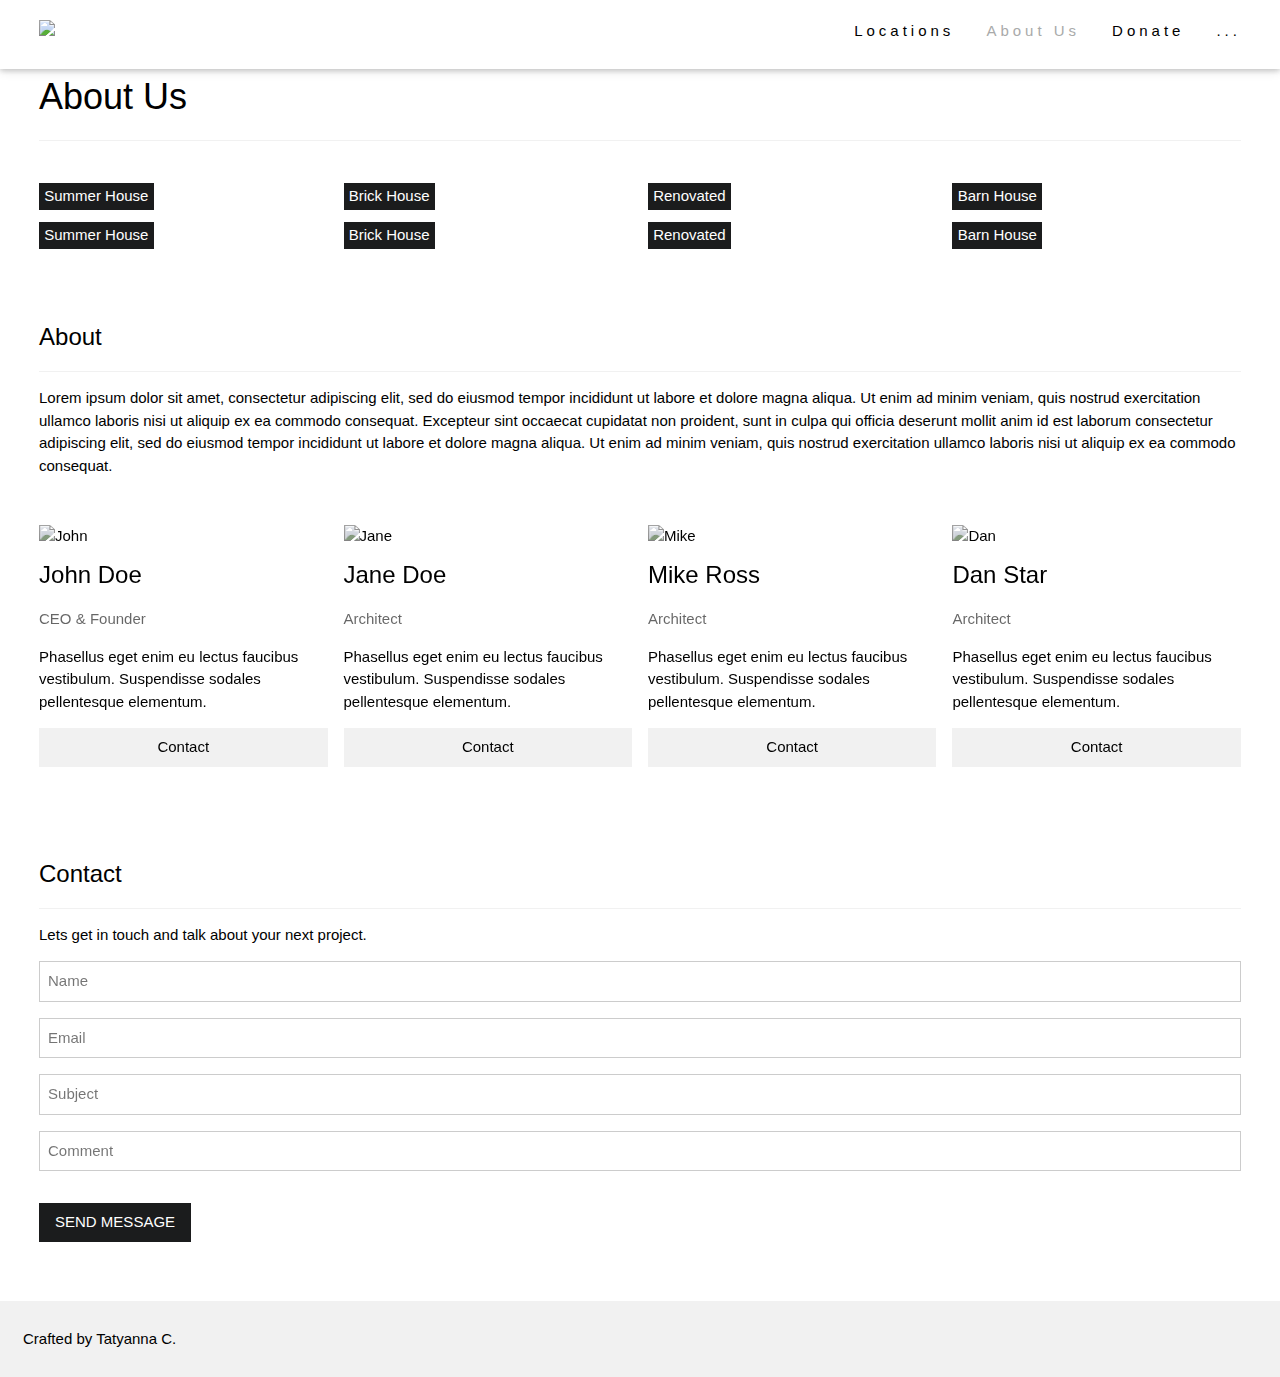
==== aboutUs.html @ b89d5100 "Fixed Hero Image position, added new pgs, about us and donate that are 0% complete" ====
<!DOCTYPE html>
<html>
    <title>DBPSA of TB - About Us</title>
    <meta charset="UTF-8">
    <meta name="viewport" content="width=device-width, initial-scale=1">
    <link rel="stylesheet" href="css/main.css">


    <body id="home">
       <!-- Navbar (sit on top) -->
        <div class="topNav w3-top w3-bar w3-card" id="topNavBarID">
            <div class="w3-bar w3-white w3-wide w3-padding">
                <a href="index.html" class="w3-bar-item"><img src="images/dbsaTB.jpg" style="height: 30px" class="w3-left"></a>
                <!-- Float links to the right. Hide them on small screens -->
                <div class="floatMenuBars">
                    <a href="index.html" class="menu w3-bar-item w3-button">Locations</a>
                    <a href="#" class="menu w3-bar-item w3-button active">About Us</a>
                    <a href="donate.html" class="menu w3-bar-item w3-button">Donate</a>
        
                    <div class="w3-dropdown-hover dropdown">
                        <button class="menu w3-button w3-wide dropbtn .w3-dropdown-click">
                                <i class="fa fa-caret-down"></i>
                                ...</button>
                        <div class="w3-dropdown-content dropdown-content">
                            <a href="#FAQ" class="menu w3-bar-item w3-button">FAQ</a>
                            <a href="#Events" class="menu w3-button">Events</a>
                            <a href="#Resources" class="menu w3-button">Resources</a>
                            <a href="#Newsletter" class="menu w3-bar-item w3-button">Newsletter</a>
                            <a href="#Contact" class="menu w3-bar-item w3-button">Contact Us</a>
                        </div>
                    </div>
                </div>
                <a href="javascript:void(0);" class="icon w3-bar-item" onclick="responsiveMenu()">&#8801;</a>
            </div>
        </div>


        <!-- Page content -->
        <div class="w3-content w3-padding" style="max-width:1564px">

            <!-- Project Section -->
            <div class="w3-container w3-padding-32" id="projects">

                <h1 class="w3-border-bottom w3-border-light-grey w3-padding-16">About Us</h1>
            </div>

            <div class="w3-row-padding">
                <div class="w3-col l3 m6 w3-margin-bottom">
                    <div class="w3-display-container">
                        <div class="w3-display-topleft w3-black w3-padding">Summer House</div>
                        <img src="/w3images/house5.jpg" alt="House" style="width:100%">
                    </div>
                </div>
                <div class="w3-col l3 m6 w3-margin-bottom">
                    <div class="w3-display-container">
                        <div class="w3-display-topleft w3-black w3-padding">Brick House</div>
                        <img src="/w3images/house2.jpg" alt="House" style="width:100%">
                    </div>
                </div>
                <div class="w3-col l3 m6 w3-margin-bottom">
                    <div class="w3-display-container">
                        <div class="w3-display-topleft w3-black w3-padding">Renovated</div>
                        <img src="/w3images/house3.jpg" alt="House" style="width:100%">
                    </div>
                </div>
                <div class="w3-col l3 m6 w3-margin-bottom">
                    <div class="w3-display-container">
                        <div class="w3-display-topleft w3-black w3-padding">Barn House</div>
                        <img src="/w3images/house4.jpg" alt="House" style="width:100%">
                    </div>
                </div>
            </div>

            <div class="w3-row-padding">
                <div class="w3-col l3 m6 w3-margin-bottom">
                    <div class="w3-display-container">
                        <div class="w3-display-topleft w3-black w3-padding">Summer House</div>
                        <img src="/w3images/house2.jpg" alt="House" style="width:99%">
                    </div>
                </div>
                <div class="w3-col l3 m6 w3-margin-bottom">
                    <div class="w3-display-container">
                        <div class="w3-display-topleft w3-black w3-padding">Brick House</div>
                        <img src="/w3images/house5.jpg" alt="House" style="width:99%">
                    </div>
                </div>
                <div class="w3-col l3 m6 w3-margin-bottom">
                    <div class="w3-display-container">
                        <div class="w3-display-topleft w3-black w3-padding">Renovated</div>
                        <img src="/w3images/house4.jpg" alt="House" style="width:99%">
                    </div>
                </div>
                <div class="w3-col l3 m6 w3-margin-bottom">
                    <div class="w3-display-container">
                        <div class="w3-display-topleft w3-black w3-padding">Barn House</div>
                        <img src="/w3images/house3.jpg" alt="House" style="width:99%">
                    </div>
                </div>
            </div>

            <!-- About Section -->
            <div class="w3-container w3-padding-32" id="about">
                <h3 class="w3-border-bottom w3-border-light-grey w3-padding-16">About</h3>
                <p>Lorem ipsum dolor sit amet, consectetur adipiscing elit, sed do eiusmod tempor incididunt ut labore
                    et dolore magna aliqua. Ut enim ad minim veniam, quis nostrud exercitation ullamco laboris nisi ut
                    aliquip ex ea commodo consequat. Excepteur sint
                    occaecat cupidatat non proident, sunt in culpa qui officia deserunt mollit anim id est laborum
                    consectetur adipiscing elit, sed do eiusmod tempor incididunt ut labore et dolore magna aliqua. Ut
                    enim ad minim veniam, quis nostrud exercitation ullamco
                    laboris nisi ut aliquip ex ea commodo consequat.
                </p>
            </div>

            <div class="w3-row-padding w3-grayscale">
                <div class="w3-col l3 m6 w3-margin-bottom">
                    <img src="/w3images/team2.jpg" alt="John" style="width:100%">
                    <h3>John Doe</h3>
                    <p class="w3-opacity">CEO & Founder</p>
                    <p>Phasellus eget enim eu lectus faucibus vestibulum. Suspendisse sodales pellentesque elementum.</p>
                    <p><button class="w3-button w3-light-grey w3-block">Contact</button></p>
                </div>
                <div class="w3-col l3 m6 w3-margin-bottom">
                    <img src="/w3images/team1.jpg" alt="Jane" style="width:100%">
                    <h3>Jane Doe</h3>
                    <p class="w3-opacity">Architect</p>
                    <p>Phasellus eget enim eu lectus faucibus vestibulum. Suspendisse sodales pellentesque elementum.</p>
                    <p><button class="w3-button w3-light-grey w3-block">Contact</button></p>
                </div>
                <div class="w3-col l3 m6 w3-margin-bottom">
                    <img src="/w3images/team3.jpg" alt="Mike" style="width:100%">
                    <h3>Mike Ross</h3>
                    <p class="w3-opacity">Architect</p>
                    <p>Phasellus eget enim eu lectus faucibus vestibulum. Suspendisse sodales pellentesque elementum.</p>
                    <p><button class="w3-button w3-light-grey w3-block">Contact</button></p>
                </div>
                <div class="w3-col l3 m6 w3-margin-bottom">
                    <img src="/w3images/team4.jpg" alt="Dan" style="width:100%">
                    <h3>Dan Star</h3>
                    <p class="w3-opacity">Architect</p>
                    <p>Phasellus eget enim eu lectus faucibus vestibulum. Suspendisse sodales pellentesque elementum.</p>
                    <p><button class="w3-button w3-light-grey w3-block">Contact</button></p>
                </div>
            </div>

        <!-- Contact Section -->
            <div class="w3-container w3-padding-32" id="contact">
                <h3 class="w3-border-bottom w3-border-light-grey w3-padding-16">Contact</h3>
                <p>Lets get in touch and talk about your next project.</p>
                <form action="/action_page.php" target="_blank">
                    <input class="w3-input w3-border" type="text" placeholder="Name" required name="Name">
                    <input class="w3-input w3-section w3-border" type="text" placeholder="Email" required name="Email">
                    <input class="w3-input w3-section w3-border" type="text" placeholder="Subject" required name="Subject">
                    <input class="w3-input w3-section w3-border" type="text" placeholder="Comment" required name="Comment">
                    <button class="w3-button w3-black w3-section" type="submit">
                        <i class="fa fa-paper-plane"></i> SEND MESSAGE
                    </button>
                </form>
            </div> 
        <!-- End page content -->
        </div>

        <!-- Footer -->
        <footer class="w3-light-grey w3-padding">
            <p>Crafted by Tatyanna C.</p>
        </footer>

        <script src="javascript/scripts.js"></script>
     
    </body>

</html>
---- css/main.css ----
/* W3.CSS 4.11 October 2018 by Jan Egil and Borge Refsnes */

html {
    box-sizing: border-box
}

*, *:before, *:after {
    box-sizing: inherit
}

/* Extract from normalize.css by Nicolas Gallagher and Jonathan Neal git.io/normalize */

html {
    -ms-text-size-adjust: 100%;
    -webkit-text-size-adjust: 100%
}

body {
    margin: 0
}

article, aside, details, figcaption, figure, footer, header, main, menu, nav, section, summary {
    display: block
}

audio, canvas, progress, video {
    display: inline-block
}

progress {
    vertical-align: baseline
}

audio:not([controls]) {
    display: none;
    height: 0
}

[hidden], template {
    display: none
}

a {
    background-color: transparent;
    -webkit-text-decoration-skip: objects
}

a:active, a:hover {
    outline-width: 0;
}

abbr[title] {
    border-bottom: none;
    text-decoration: underline;
    text-decoration: underline dotted
}

dfn {
    font-style: italic
}

mark {
    background: #ff0;
    color: #000
}

small {
    font-size: 80%
}

sub, sup {
    font-size: 75%;
    line-height: 0;
    position: relative;
    vertical-align: baseline
}

sub {
    bottom: -0.25em
}

sup {
    top: -0.5em
}

figure {
    margin: 1em 40px
}

img {
    border-style: none
}

svg:not(:root) {
    overflow: hidden
}

code, kbd, pre, samp {
    font-family: monospace, monospace;
    font-size: 1em
}

hr {
    box-sizing: content-box;
    height: 0;
    overflow: visible
}

button, input, select, textarea {
    font: inherit;
    margin: 0
}

optgroup {
    font-weight: bold
}

button, input {
    overflow: visible
}

button, select {
    text-transform: none
}

button, html [type=button], [type=reset], [type=submit] {
    -webkit-appearance: button
}

button::-moz-focus-inner, [type=button]::-moz-focus-inner, [type=reset]::-moz-focus-inner, [type=submit]::-moz-focus-inner {
    border-style: none;
    padding: 0
}

button:-moz-focusring, [type=button]:-moz-focusring, [type=reset]:-moz-focusring, [type=submit]:-moz-focusring {
    outline: 1px dotted ButtonText
}

fieldset {
    border: 1px solid #c0c0c0;
    margin: 0 2px;
    padding: .35em .625em .75em
}

legend {
    color: inherit;
    display: table;
    max-width: 100%;
    padding: 0;
    white-space: normal
}

textarea {
    overflow: auto
}

[type=checkbox], [type=radio] {
    padding: 0
}

[type=number]::-webkit-inner-spin-button, [type=number]::-webkit-outer-spin-button {
    height: auto
}

[type=search] {
    -webkit-appearance: textfield;
    outline-offset: -2px
}

[type=search]::-webkit-search-cancel-button, [type=search]::-webkit-search-decoration {
    -webkit-appearance: none
}

::-webkit-input-placeholder {
    color: inherit;
    opacity: 0.54
}

::-webkit-file-upload-button {
    -webkit-appearance: button;
    font: inherit
}

/* End extract */

html, body {
    font-family: Verdana, sans-serif;
    font-size: 15px;
    line-height: 1.5
}

html {
    overflow-x: hidden
}

h1 {
    font-size: 36px
}

h2 {
    font-size: 30px
}

h3 {
    font-size: 24px
}

h4 {
    font-size: 20px
}

h5 {
    font-size: 18px
}

h6 {
    font-size: 16px
}

.w3-serif {
    font-family: serif
}

h1, h2, h3, h4, h5, h6 {
    font-family: "Segoe UI", Arial, sans-serif;
    font-weight: 400;
    margin: 10px 0
}

.w3-wide {
    letter-spacing: 4px
}

hr {
    border: 0;
    border-top: 1px solid #eee;
    margin: 20px 0
}

.w3-image {
    max-width: 100%;
    height: auto
}

img {
    vertical-align: middle
}

a {
    color: inherit
}

.w3-table, .w3-table-all {
    border-collapse: collapse;
    border-spacing: 0;
    width: 100%;
    display: table
}

.w3-table-all {
    border: 1px solid #ccc
}

.w3-bordered tr, .w3-table-all tr {
    border-bottom: 1px solid #ddd
}

.w3-striped tbody tr:nth-child(even) {
    background-color: #f1f1f1
}

.w3-table-all tr:nth-child(odd) {
    background-color: #fff
}

.w3-table-all tr:nth-child(even) {
    background-color: #f1f1f1
}

.w3-hoverable tbody tr:hover, .w3-ul.w3-hoverable li:hover {
    background-color: #ccc
}

.w3-centered tr th, .w3-centered tr td {
    text-align: center
}

.w3-table td, .w3-table th, .w3-table-all td, .w3-table-all th {
    padding: 8px 8px;
    display: table-cell;
    text-align: left;
    vertical-align: top
}

.w3-table th:first-child, .w3-table td:first-child, .w3-table-all th:first-child, .w3-table-all td:first-child {
    padding-left: 16px
}

.w3-btn, .w3-button {
    border: none;
    display: inline-block;
    padding: 8px 16px;
    vertical-align: middle;
    overflow: hidden;
    text-decoration: none;
    color: inherit;
    background-color: inherit;
    text-align: center;
    cursor: pointer;
    white-space: nowrap
}

.w3-btn:hover {
    box-shadow: 0 8px 16px 0 rgba(0, 0, 0, 0.2), 0 6px 20px 0 rgba(0, 0, 0, 0.19)
}

.w3-btn, .w3-button {
    -webkit-touch-callout: none;
    -webkit-user-select: none;
    -khtml-user-select: none;
    -moz-user-select: none;
    -ms-user-select: none;
    user-select: none
}

.w3-disabled, .w3-btn:disabled, .w3-button:disabled {
    cursor: not-allowed;
    opacity: 0.3
}

.w3-disabled *, :disabled * {
    pointer-events: none
}

.w3-btn.w3-disabled:hover, .w3-btn:disabled:hover {
    box-shadow: none
}

.w3-badge, .w3-tag {
    background-color: #000;
    color: #fff;
    display: inline-block;
    padding-left: 8px;
    padding-right: 8px;
    text-align: center
}

.w3-badge {
    border-radius: 50%
}

.w3-ul {
    list-style-type: none;
    padding: 0;
    margin: 0
}

.w3-ul li {
    padding: 8px 16px;
    border-bottom: 1px solid #ddd
}

.w3-ul li:last-child {
    border-bottom: none
}

.w3-tooltip, .w3-display-container {
    position: relative
}

.w3-tooltip .w3-text {
    display: none
}

.w3-tooltip:hover .w3-text {
    display: inline-block
}

.w3-ripple:active {
    opacity: 0.5
}

.w3-ripple {
    transition: opacity 0s
}

.w3-input {
    padding: 8px;
    display: block;
    border: none;
    border-bottom: 1px solid #ccc;
    width: 100%
}

.w3-select {
    padding: 9px 0;
    width: 100%;
    border: none;
    border-bottom: 1px solid #ccc
}

.w3-dropdown-click, .w3-dropdown-hover {
    position: relative;
    display: inline-block;
    cursor: pointer
}

.w3-dropdown-hover:hover .w3-dropdown-content {
    display: block
}

.w3-dropdown-hover:first-child, .w3-dropdown-click:hover {
    background-color: #ccc;
    color: #000
}

.w3-dropdown-hover:hover>.w3-button:first-child, .w3-dropdown-click:hover>.w3-button:first-child {
    background-color: #ccc;
    color: #000
}

.w3-dropdown-content {
    cursor: auto;
    color: #000;
    background-color: #fff;
    display: none;
    position: absolute;
    min-width: 160px;
    margin: 0;
    padding: 0;
    z-index: 2;
}

.w3-check, .w3-radio {
    width: 24px;
    height: 24px;
    position: relative;
    top: 6px
}

.w3-sidebar {
    height: 100%;
    width: 200px;
    background-color: #fff;
    position: fixed!important;
    z-index: 1;
    overflow: auto
}

.w3-bar-block .w3-dropdown-hover, .w3-bar-block .w3-dropdown-click {
    width: 100%
}

.w3-bar-block .w3-dropdown-hover .w3-dropdown-content, .w3-bar-block .w3-dropdown-click .w3-dropdown-content {
    min-width: 100%
}

.w3-bar-block .w3-dropdown-hover .w3-button, .w3-bar-block .w3-dropdown-click .w3-button {
    width: 100%;
    text-align: left;
    padding: 8px 16px
}

.w3-main, #main {
    transition: margin-left .4s
}

.w3-modal {
    z-index: 3;
    display: none;
    padding-top: 100px;
    position: fixed;
    left: 0;
    top: 0;
    width: 100%;
    height: 100%;
    overflow: auto;
    background-color: rgb(0, 0, 0);
    background-color: rgba(0, 0, 0, 0.4)
}

.w3-modal-content {
    margin: auto;
    background-color: #fff;
    position: relative;
    padding: 0;
    outline: 0;
    width: 600px
}

.w3-bar {
    width: 100%;
    overflow: hidden
}

.w3-center .w3-bar {
    display: inline-block;
    width: auto
}

.w3-bar .w3-bar-item {
    padding: 8px 16px;
    float: left;
    width: auto;
    border: none;
    display: block;
    outline: 0
}

.w3-bar .w3-dropdown-hover, .w3-bar .w3-dropdown-click {
    position: static;
    float: left
}

.w3-bar .w3-button {
    white-space: normal
}

.w3-bar-block .w3-bar-item {
    width: 100%;
    display: block;
    padding: 8px 16px;
    text-align: left;
    border: none;
    white-space: normal;
    float: none;
    outline: 0
}

.w3-bar-block.w3-center .w3-bar-item {
    text-align: center
}

.w3-block {
    display: block;
    width: 100%
}

.w3-responsive {
    display: block;
    overflow-x: auto
}

.w3-container:after, .w3-container:before, .w3-panel:after, .w3-panel:before, .w3-row:after, .w3-row:before, .w3-row-padding:after, .w3-row-padding:before, .w3-cell-row:before, .w3-cell-row:after, .w3-clear:after, .w3-clear:before, .w3-bar:before, .w3-bar:after {
    content: "";
    display: table;
    clear: both
}

.w3-col, .w3-half, .w3-third, .w3-twothird, .w3-threequarter, .w3-quarter {
    float: left;
    width: 100%
}

.w3-col.s1 {
    width: 8.33333%
}

.w3-col.s2 {
    width: 16.66666%
}

.w3-col.s3 {
    width: 24.99999%
}

.w3-col.s4 {
    width: 33.33333%
}

.w3-col.s5 {
    width: 41.66666%
}

.w3-col.s6 {
    width: 49.99999%
}

.w3-col.s7 {
    width: 58.33333%
}

.w3-col.s8 {
    width: 66.66666%
}

.w3-col.s9 {
    width: 74.99999%
}

.w3-col.s10 {
    width: 83.33333%
}

.w3-col.s11 {
    width: 91.66666%
}

.w3-col.s12 {
    width: 99.99999%
}

@media (min-width:601px) {
    .w3-col.m1 {
        width: 8.33333%
    }
    .w3-col.m2 {
        width: 16.66666%
    }
    .w3-col.m3, .w3-quarter {
        width: 24.99999%
    }
    .w3-col.m4, .w3-third {
        width: 33.33333%
    }
    .w3-col.m5 {
        width: 41.66666%
    }
    .w3-col.m6, .w3-half {
        width: 49.99999%
    }
    .w3-col.m7 {
        width: 58.33333%
    }
    .w3-col.m8, .w3-twothird {
        width: 66.66666%
    }
    .w3-col.m9, .w3-threequarter {
        width: 74.99999%
    }
    .w3-col.m10 {
        width: 83.33333%
    }
    .w3-col.m11 {
        width: 91.66666%
    }
    .w3-col.m12 {
        width: 99.99999%
    }
}

@media (min-width:993px) {
    .w3-col.l1 {
        width: 8.33333%
    }
    .w3-col.l2 {
        width: 16.66666%
    }
    .w3-col.l3 {
        width: 24.99999%
    }
    .w3-col.l4 {
        width: 33.33333%
    }
    .w3-col.l5 {
        width: 41.66666%
    }
    .w3-col.l6 {
        width: 49.99999%
    }
    .w3-col.l7 {
        width: 58.33333%
    }
    .w3-col.l8 {
        width: 66.66666%
    }
    .w3-col.l9 {
        width: 74.99999%
    }
    .w3-col.l10 {
        width: 83.33333%
    }
    .w3-col.l11 {
        width: 91.66666%
    }
    .w3-col.l12 {
        width: 99.99999%
    }
}

.w3-rest {
    overflow: hidden
}

.w3-content, .w3-auto {
    margin-left: auto;
    margin-right: auto
}

.w3-content {
    max-width: 980px
}

.w3-auto {
    max-width: 1140px
}

.w3-cell-row {
    display: table;
    width: 100%
}

.w3-cell {
    display: table-cell
}

.w3-cell-top {
    vertical-align: top
}

.w3-cell-middle {
    vertical-align: middle
}

.w3-cell-bottom {
    vertical-align: bottom
}

.w3-hide {
    display: none!important
}

.w3-show-block, .w3-show {
    display: block!important
}

.w3-show-inline-block {
    display: inline-block!important
}

@media (max-width:1205px) {
    .w3-auto {
        max-width: 95%
    }
}

@media (max-width:600px) {
    .w3-modal-content {
        margin: 0 10px;
        width: auto!important
    }
    .w3-modal {
        padding-top: 30px
    }
    .w3-dropdown-hover.w3-mobile .w3-dropdown-content, .w3-dropdown-click.w3-mobile .w3-dropdown-content {
        position: relative
    }
    .w3-hide-small {
        display: none!important
    }
    .w3-mobile {
        display: block;
        width: 100%!important
    }
    .w3-bar-item.w3-mobile, .w3-dropdown-hover.w3-mobile, .w3-dropdown-click.w3-mobile {
        text-align: center
    }
    .w3-dropdown-hover.w3-mobile, .w3-dropdown-hover.w3-mobile .w3-btn, .w3-dropdown-hover.w3-mobile .w3-button, .w3-dropdown-click.w3-mobile, .w3-dropdown-click.w3-mobile .w3-btn, .w3-dropdown-click.w3-mobile .w3-button {
        width: 100%
    }
}

@media (max-width:768px) {
    .w3-modal-content {
        width: 500px
    }
    .w3-modal {
        padding-top: 50px
    }
}

@media (min-width:993px) {
    .w3-modal-content {
        width: 900px
    }
    .w3-hide-large {
        display: none!important
    }
    .w3-sidebar.w3-collapse {
        display: block!important
    }
}

@media (max-width:992px) and (min-width:601px) {
    .w3-hide-medium {
        display: none!important
    }
}

@media (max-width:992px) {
    .w3-sidebar.w3-collapse {
        display: none
    }
    .w3-main {
        margin-left: 0!important;
        margin-right: 0!important
    }
    .w3-auto {
        max-width: 100%
    }
}

.w3-top, .w3-bottom {
    position: fixed;
    width: 100%;
    z-index: 1
}

.w3-top {
    top: 0
}

.w3-bottom {
    bottom: 0
}

.w3-overlay {
    position: fixed;
    display: none;
    width: 100%;
    height: 100%;
    top: 0;
    left: 0;
    right: 0;
    bottom: 0;
    background-color: rgba(0, 0, 0, 0.5);
    z-index: 2
}

.w3-display-topleft {
    position: absolute;
    left: 0;
    top: 0
}

.w3-display-topright {
    position: absolute;
    right: 0;
    top: 0
}

.w3-display-bottomleft {
    position: absolute;
    left: 0;
    bottom: 0
}

.w3-display-bottomright {
    position: absolute;
    right: 0;
    bottom: 0
}

.w3-display-middle {
    position: absolute;
    top: 50%;
    left: 50%;
    transform: translate(-50%, -50%);
    -ms-transform: translate(-50%, -50%)
}

.w3-display-left {
    position: absolute;
    top: 50%;
    left: 0%;
    transform: translate(0%, -50%);
    -ms-transform: translate(-0%, -50%)
}

.w3-display-right {
    position: absolute;
    top: 50%;
    right: 0%;
    transform: translate(0%, -50%);
    -ms-transform: translate(0%, -50%)
}

.w3-display-topmiddle {
    position: absolute;
    left: 50%;
    top: 0;
    transform: translate(-50%, 0%);
    -ms-transform: translate(-50%, 0%)
}

.w3-display-bottommiddle {
    position: absolute;
    left: 50%;
    bottom: 0;
    transform: translate(-50%, 0%);
    -ms-transform: translate(-50%, 0%)
}

.w3-display-container:hover .w3-display-hover {
    display: block
}

.w3-display-container:hover span.w3-display-hover {
    display: inline-block
}

.w3-display-hover {
    display: none
}

.w3-display-position {
    position: absolute
}

.w3-circle {
    border-radius: 50%
}

.w3-round-small {
    border-radius: 2px
}

.w3-round, .w3-round-medium {
    border-radius: 4px
}

.w3-round-large {
    border-radius: 8px
}

.w3-round-xlarge {
    border-radius: 16px
}

.w3-round-xxlarge {
    border-radius: 32px
}

.w3-row-padding, .w3-row-padding>.w3-half, .w3-row-padding>.w3-third, .w3-row-padding>.w3-twothird, .w3-row-padding>.w3-threequarter, .w3-row-padding>.w3-quarter, .w3-row-padding>.w3-col {
    padding: 0 8px
}

.w3-container, .w3-panel {
    padding: 0.01em 16px
}

.w3-panel {
    margin-top: 16px;
    margin-bottom: 16px
}

.w3-code, .w3-codespan {
    font-family: Consolas, "courier new";
    font-size: 16px
}

.w3-code {
    width: auto;
    background-color: #fff;
    padding: 8px 12px;
    border-left: 4px solid #4CAF50;
    word-wrap: break-word
}

.w3-codespan {
    color: crimson;
    background-color: #f1f1f1;
    padding-left: 4px;
    padding-right: 4px;
    font-size: 110%
}

.w3-card, .w3-card-2 {
    box-shadow: 0 2px 5px 0 rgba(0, 0, 0, 0.16), 0 2px 10px 0 rgba(0, 0, 0, 0.12)
}

.w3-card-4, .w3-hover-shadow:hover {
    box-shadow: 0 4px 10px 0 rgba(0, 0, 0, 0.2), 0 4px 20px 0 rgba(0, 0, 0, 0.19)
}

.w3-spin {
    animation: w3-spin 2s infinite linear
}

@keyframes w3-spin {
    0% {
        transform: rotate(0deg)
    }
    100% {
        transform: rotate(359deg)
    }
}

.w3-animate-fading {
    animation: fading 10s infinite
}

@keyframes fading {
    0% {
        opacity: 0
    }
    50% {
        opacity: 1
    }
    100% {
        opacity: 0
    }
}

.w3-animate-opacity {
    animation: opac 0.8s
}

@keyframes opac {
    from {
        opacity: 0
    }
    to {
        opacity: 1
    }
}

.w3-animate-top {
    position: relative;
    animation: animatetop 0.4s
}

@keyframes animatetop {
    from {
        top: -300px;
        opacity: 0
    }
    to {
        top: 0;
        opacity: 1
    }
}

.w3-animate-left {
    position: relative;
    animation: animateleft 0.4s
}

@keyframes animateleft {
    from {
        left: -300px;
        opacity: 0
    }
    to {
        left: 0;
        opacity: 1
    }
}

.w3-animate-right {
    position: relative;
    animation: animateright 0.4s
}

@keyframes animateright {
    from {
        right: -300px;
        opacity: 0
    }
    to {
        right: 0;
        opacity: 1
    }
}

.w3-animate-bottom {
    position: relative;
    animation: animatebottom 0.4s
}

@keyframes animatebottom {
    from {
        bottom: -300px;
        opacity: 0
    }
    to {
        bottom: 0;
        opacity: 1
    }
}

.w3-animate-zoom {
    animation: animatezoom 0.6s
}

@keyframes animatezoom {
    from {
        transform: scale(0)
    }
    to {
        transform: scale(1)
    }
}

.w3-animate-input {
    transition: width 0.4s ease-in-out
}

.w3-animate-input:focus {
    width: 100%!important
}

.w3-opacity, .w3-hover-opacity:hover {
    opacity: 0.60
}

.w3-opacity-off, .w3-hover-opacity-off:hover {
    opacity: 1
}

.w3-opacity-max {
    opacity: 0.25
}

.w3-opacity-min {
    opacity: 0.75
}

.w3-greyscale-max, .w3-grayscale-max, .w3-hover-greyscale:hover, .w3-hover-grayscale:hover {
    filter: grayscale(100%)
}

.w3-greyscale, .w3-grayscale {
    filter: grayscale(75%)
}

.w3-greyscale-min, .w3-grayscale-min {
    filter: grayscale(50%)
}

.w3-sepia {
    filter: sepia(75%)
}

.w3-sepia-max, .w3-hover-sepia:hover {
    filter: sepia(100%)
}

.w3-sepia-min {
    filter: sepia(50%)
}

.w3-tiny {
    font-size: 10px!important
}

.w3-small {
    font-size: 12px!important
}

.w3-medium {
    font-size: 100%!important
}

.w3-large {
    font-size: 120%!important
}

.w3-xlarge {
    font-size: 150%!important
}

.w3-xxlarge {
    font-size: 5vw!important
}

.w3-xxxlarge {
    font-size: 48px!important
}

.w3-jumbo {
    font-size: 64px!important
}

.w3-left-align {
    text-align: left!important
}

.w3-right-align {
    text-align: right!important
}

.w3-justify {
    text-align: justify!important
}

.w3-center {
    text-align: center!important
}

.w3-border-0 {
    border: 0!important
}

.w3-border {
    border: 1px solid #ccc!important
}

.w3-border-top {
    border-top: 1px solid #ccc!important
}

.w3-border-bottom {
    border-bottom: 1px solid #ccc!important
}

.w3-border-left {
    border-left: 1px solid #ccc!important
}

.w3-border-right {
    border-right: 1px solid #ccc!important
}

.w3-topbar {
    border-top: 6px solid #ccc!important
}

.w3-bottombar {
    border-bottom: 6px solid #ccc!important
}

.w3-leftbar {
    border-left: 6px solid #ccc!important
}

.w3-rightbar {
    border-right: 6px solid #ccc!important
}

.w3-section, .w3-code {
    margin-top: 16px!important;
    margin-bottom: 16px!important
}

.w3-margin {
    margin: 16px!important
}

.w3-margin-top {
    margin-top: 16px!important
}

.w3-margin-bottom {
    margin-bottom: 16px!important
}

.w3-margin-left {
    margin-left: 16px!important
}

.w3-margin-right {
    margin-right: 16px!important
}

.w3-padding-small {
    padding: 4px 8px!important
}

.w3-padding {
    /* padding: 8px 16px!important */
    padding: .9% 1.8%!important
}

.w3-padding-large {
    padding: 12px 24px!important
}

.w3-padding-16 {
    padding-top: 16px!important;
    padding-bottom: 16px!important
}

.w3-padding-24 {
    padding-top: 24px!important;
    padding-bottom: 24px!important
}

.w3-padding-32 {
    padding-top: 32px!important;
    padding-bottom: 32px!important
}

.w3-padding-48 {
    padding-top: 48px!important;
    padding-bottom: 48px!important
}

.w3-padding-64 {
    padding-top: 64px!important;
    padding-bottom: 64px!important
}

.w3-left {
    float: left!important
}

.w3-right {
    float: right!important
}

.w3-button:hover {
    color: #000!important;
    background-color: #ccc!important
}

.w3-transparent, .w3-hover-none:hover {
    background-color: transparent!important
}

.w3-hover-none:hover {
    box-shadow: none!important
}

/* Colors */

.w3-amber, .w3-hover-amber:hover {
    color: #000!important;
    background-color: #ffc107!important
}

.w3-aqua, .w3-hover-aqua:hover {
    color: #000!important;
    background-color: #00ffff!important
}

.w3-blue, .w3-hover-blue:hover {
    color: #fff!important;
    background-color: #2196F3!important
}

.w3-light-blue, .w3-hover-light-blue:hover {
    color: #000!important;
    background-color: #87CEEB!important
}

.w3-brown, .w3-hover-brown:hover {
    color: #fff!important;
    background-color: #795548!important
}

.w3-cyan, .w3-hover-cyan:hover {
    color: #000!important;
    background-color: #00bcd4!important
}

.w3-blue-grey, .w3-hover-blue-grey:hover, .w3-blue-gray, .w3-hover-blue-gray:hover {
    color: #fff!important;
    background-color: #607d8b!important
}

.w3-green, .w3-hover-green:hover {
    color: #fff!important;
    background-color: #4CAF50!important
}

.w3-light-green, .w3-hover-light-green:hover {
    color: #000!important;
    background-color: #8bc34a!important
}

.w3-indigo, .w3-hover-indigo:hover {
    color: #fff!important;
    background-color: #3f51b5!important
}

.w3-khaki, .w3-hover-khaki:hover {
    color: #000!important;
    background-color: #f0e68c!important
}

.w3-lime, .w3-hover-lime:hover {
    color: #000!important;
    background-color: #cddc39!important
}

.w3-orange, .w3-hover-orange:hover {
    color: #000!important;
    background-color: #ff9800!important
}

.w3-deep-orange, .w3-hover-deep-orange:hover {
    color: #fff!important;
    background-color: #ff5722!important
}

.w3-pink, .w3-hover-pink:hover {
    color: #fff!important;
    background-color: #e91e63!important
}

.w3-purple, .w3-hover-purple:hover {
    color: #fff!important;
    background-color: #9c27b0!important
}

.w3-deep-purple, .w3-hover-deep-purple:hover {
    color: #fff!important;
    background-color: #673ab7!important
}

.w3-red, .w3-hover-red:hover {
    color: #fff!important;
    background-color: #f44336!important
}

.w3-sand, .w3-hover-sand:hover {
    color: #000!important;
    background-color: #fdf5e6!important
}

.w3-teal, .w3-hover-teal:hover {
    color: #fff!important;
    background-color: #009688!important
}

.w3-yellow, .w3-hover-yellow:hover {
    color: #000!important;
    background-color: #ffeb3b!important
}

.w3-white, .w3-hover-white:hover {
    color: #000!important;
    background-color: #fff!important
}

.w3-black, .w3-hover-black:hover {
    color: #fff!important;
    background-color: rgb(27, 28, 29)!important
}

.w3-grey, .w3-hover-grey:hover, .w3-gray, .w3-hover-gray:hover {
    color: #000!important;
    background-color: #9e9e9e!important
}

.w3-light-grey, .w3-hover-light-grey:hover, .w3-light-gray, .w3-hover-light-gray:hover {
    color: #000!important;
    background-color: #f1f1f1!important
}

.w3-dark-grey, .w3-hover-dark-grey:hover, .w3-dark-gray, .w3-hover-dark-gray:hover {
    color: #fff!important;
    background-color: #616161!important
}

.w3-pale-red, .w3-hover-pale-red:hover {
    color: #000!important;
    background-color: #ffdddd!important
}

.w3-pale-green, .w3-hover-pale-green:hover {
    color: #000!important;
    background-color: #ddffdd!important
}

.w3-pale-yellow, .w3-hover-pale-yellow:hover {
    color: #000!important;
    background-color: #ffffcc!important
}

.w3-pale-blue, .w3-hover-pale-blue:hover {
    color: #000!important;
    background-color: #ddffff!important
}

.w3-text-amber, .w3-hover-text-amber:hover {
    color: #ffc107!important
}

.w3-text-aqua, .w3-hover-text-aqua:hover {
    color: #00ffff!important
}

.w3-text-blue, .w3-hover-text-blue:hover {
    color: #2196F3!important
}

.w3-text-light-blue, .w3-hover-text-light-blue:hover {
    color: #87CEEB!important
}

.w3-text-brown, .w3-hover-text-brown:hover {
    color: #795548!important
}

.w3-text-cyan, .w3-hover-text-cyan:hover {
    color: #00bcd4!important
}

.w3-text-blue-grey, .w3-hover-text-blue-grey:hover, .w3-text-blue-gray, .w3-hover-text-blue-gray:hover {
    color: #607d8b!important
}

.w3-text-green, .w3-hover-text-green:hover {
    color: #4CAF50!important
}

.w3-text-light-green, .w3-hover-text-light-green:hover {
    color: #8bc34a!important
}

.w3-text-indigo, .w3-hover-text-indigo:hover {
    color: #3f51b5!important
}

.w3-text-khaki, .w3-hover-text-khaki:hover {
    color: #b4aa50!important
}

.w3-text-lime, .w3-hover-text-lime:hover {
    color: #cddc39!important
}

.w3-text-orange, .w3-hover-text-orange:hover {
    color: #ff9800!important
}

.w3-text-deep-orange, .w3-hover-text-deep-orange:hover {
    color: #ff5722!important
}

.w3-text-pink, .w3-hover-text-pink:hover {
    color: #e91e63!important
}

.w3-text-purple, .w3-hover-text-purple:hover {
    color: #9c27b0!important
}

.w3-text-deep-purple, .w3-hover-text-deep-purple:hover {
    color: #673ab7!important
}

.w3-text-red, .w3-hover-text-red:hover {
    color: #f44336!important
}

.w3-text-sand, .w3-hover-text-sand:hover {
    color: #fdf5e6!important
}

.w3-text-teal, .w3-hover-text-teal:hover {
    color: #009688!important
}

.w3-text-yellow, .w3-hover-text-yellow:hover {
    color: #d2be0e!important
}

.w3-text-white, .w3-hover-text-white:hover {
    color: #fff!important
}

.w3-text-black, .w3-hover-text-black:hover {
    color: #000!important
}

.w3-text-grey, .w3-hover-text-grey:hover, .w3-text-gray, .w3-hover-text-gray:hover {
    color: #757575!important
}

.w3-text-light-grey, .w3-hover-text-light-grey:hover, .w3-text-light-gray, .w3-hover-text-light-gray:hover {
    color: #f1f1f1!important
}

.w3-text-dark-grey, .w3-hover-text-dark-grey:hover, .w3-text-dark-gray, .w3-hover-text-dark-gray:hover {
    color: #3a3a3a!important
}

.w3-border-amber, .w3-hover-border-amber:hover {
    border-color: #ffc107!important
}

.w3-border-aqua, .w3-hover-border-aqua:hover {
    border-color: #00ffff!important
}

.w3-border-blue, .w3-hover-border-blue:hover {
    border-color: #2196F3!important
}

.w3-border-light-blue, .w3-hover-border-light-blue:hover {
    border-color: #87CEEB!important
}

.w3-border-brown, .w3-hover-border-brown:hover {
    border-color: #795548!important
}

.w3-border-cyan, .w3-hover-border-cyan:hover {
    border-color: #00bcd4!important
}

.w3-border-blue-grey, .w3-hover-border-blue-grey:hover, .w3-border-blue-gray, .w3-hover-border-blue-gray:hover {
    border-color: #607d8b!important
}

.w3-border-green, .w3-hover-border-green:hover {
    border-color: #4CAF50!important
}

.w3-border-light-green, .w3-hover-border-light-green:hover {
    border-color: #8bc34a!important
}

.w3-border-indigo, .w3-hover-border-indigo:hover {
    border-color: #3f51b5!important
}

.w3-border-khaki, .w3-hover-border-khaki:hover {
    border-color: #f0e68c!important
}

.w3-border-lime, .w3-hover-border-lime:hover {
    border-color: #cddc39!important
}

.w3-border-orange, .w3-hover-border-orange:hover {
    border-color: #ff9800!important
}

.w3-border-deep-orange, .w3-hover-border-deep-orange:hover {
    border-color: #ff5722!important
}

.w3-border-pink, .w3-hover-border-pink:hover {
    border-color: #e91e63!important
}

.w3-border-purple, .w3-hover-border-purple:hover {
    border-color: #9c27b0!important
}

.w3-border-deep-purple, .w3-hover-border-deep-purple:hover {
    border-color: #673ab7!important
}

.w3-border-red, .w3-hover-border-red:hover {
    border-color: #f44336!important
}

.w3-border-sand, .w3-hover-border-sand:hover {
    border-color: #fdf5e6!important
}

.w3-border-teal, .w3-hover-border-teal:hover {
    border-color: #009688!important
}

.w3-border-yellow, .w3-hover-border-yellow:hover {
    border-color: #ffeb3b!important
}

.w3-border-white, .w3-hover-border-white:hover {
    border-color: #fff!important
}

.w3-border-black, .w3-hover-border-black:hover {
    border-color: #000!important
}

.w3-border-grey, .w3-hover-border-grey:hover, .w3-border-gray, .w3-hover-border-gray:hover {
    border-color: #9e9e9e!important
}

.w3-border-light-grey, .w3-hover-border-light-grey:hover, .w3-border-light-gray, .w3-hover-border-light-gray:hover {
    border-color: #f1f1f1!important
}

.w3-border-dark-grey, .w3-hover-border-dark-grey:hover, .w3-border-dark-gray, .w3-hover-border-dark-gray:hover {
    border-color: #616161!important
}

.w3-border-pale-red, .w3-hover-border-pale-red:hover {
    border-color: #ffe7e7!important
}

.w3-border-pale-green, .w3-hover-border-pale-green:hover {
    border-color: #e7ffe7!important
}

.w3-border-pale-yellow, .w3-hover-border-pale-yellow:hover {
    border-color: #ffffcc!important
}

.w3-border-pale-blue, .w3-hover-border-pale-blue:hover {
    border-color: #e7ffff!important
}

/* ------ Custom CSS Styles - Tatyanna C. ------ */

/* Nav Bar */
    .topNav .icon {
        /* Hides the link that should open and close the topnav on small screens */
        display: none;
        font-size: 2em;
    }

    .dropdown {
        float: left;
        overflow: hidden
    }

    .dropdown:hover .dropdown-content {
        /* Show the dropdown menu when the user moves the mouse over the dropdown button */
        display: block
    }

    .active {
        color: #a9aaaa
    }

    .floatMenuBars {
        float: right!important;
    }

    .w3-dropdown-content.dropdown-content a{
        float: right;
        display: block;
    }

    .w3-dropdown-content.dropdown-content{
        z-index: 2;
        position: fixed;
        right: 0;
        padding: 1%;
    }

    @media screen and (max-width: 600px) {
        /* When the screen is less than 600 pixels wide, hide all links, except for the first one ("Home"). Show the link that contains should open and close the topnav (.icon) */
        /* The "responsive" class is added to the topnav with JavaScript when the user clicks on the icon. This class makes the topnav look good on small screens (display the links vertically instead of horizontally) */
        /* .topNav a:not(:first-child), .dropdown .dropbtn { */
        .topNav .menu, .dropdown .dropbtn {
            display: none
        }
        .topNav a.icon {
            float: right;
            display: block;
            /* color: #ff5722; */
            color: rgb(26, 26, 26);
        }
        .topNav.responsive {
            position: relative
        }
        .topNav.responsive a.icon {
            position: absolute;
            right: 0;
            top: 0
        }
        .topNav.responsive a:not(.icon), .topNav.responsive button {
            display: table;
            width: 100%;
            float: none !important;
        }
        .topNav.responsive .dropdown {
            float: none !important;
        }
        .topNav.responsive .dropdown-content {
            position: relative
        }
        .topNav.responsive .menu .dropdown .dropbtn, .topNav.responsive div.w3-dropdown-hover {
            display: block;
            width: 100%;
            text-align: center !important;
        }
        .floatMenuBars {
            float: none!important;
        }

        .donateButton{ /* DELETE */
            border-right: 3px solid rgb(245, 218, 66) !important;
            color: #4CAF50 !important;
            font-family: fantasy;
        }
    }

/* General */
    * a {
        text-decoration: none
    }
    .center {
        display: block;
        margin-left: auto;
        margin-right: auto;
        margin-top: 5%;
    }

    .ctaBckgrd{
        background-color: rgb(245, 218, 66);
    }

    .link{
        color: rgb(66, 129, 210);
        text-decoration: underline;
    }

/* Hero */
    .heroImg{
        width: 1500px;
        height: 800px;
        max-width: 100%;
        height: auto;
        

        display: block;
        margin-left: auto;
        margin-right: auto;
        
    }

    header h1 span:not(.dbInitials){
        /* header font emboss for visibility */
        text-shadow: 0 5px 10px #11151d, 0 1px 0 #fff;
        font-family: Verdana, sans-serif;
    }

    header div {
        background: rgba(7, 77, 161, 0.4);
        -moz-border-radius: 2px;
        -ms-border-radius:  2px;
        -o-border-radius:  2px;
        -webkit-border-radius:  2px;
        border-radius: 2px;
        padding: 1% 0;
    }

    header div:not(h1.span) {
        filter: blur(30px);
    }

    .announcementText{
        font-family: monospace !important;
    }

/* Location Section */
    .city{
        margin-top: .2%;
    }
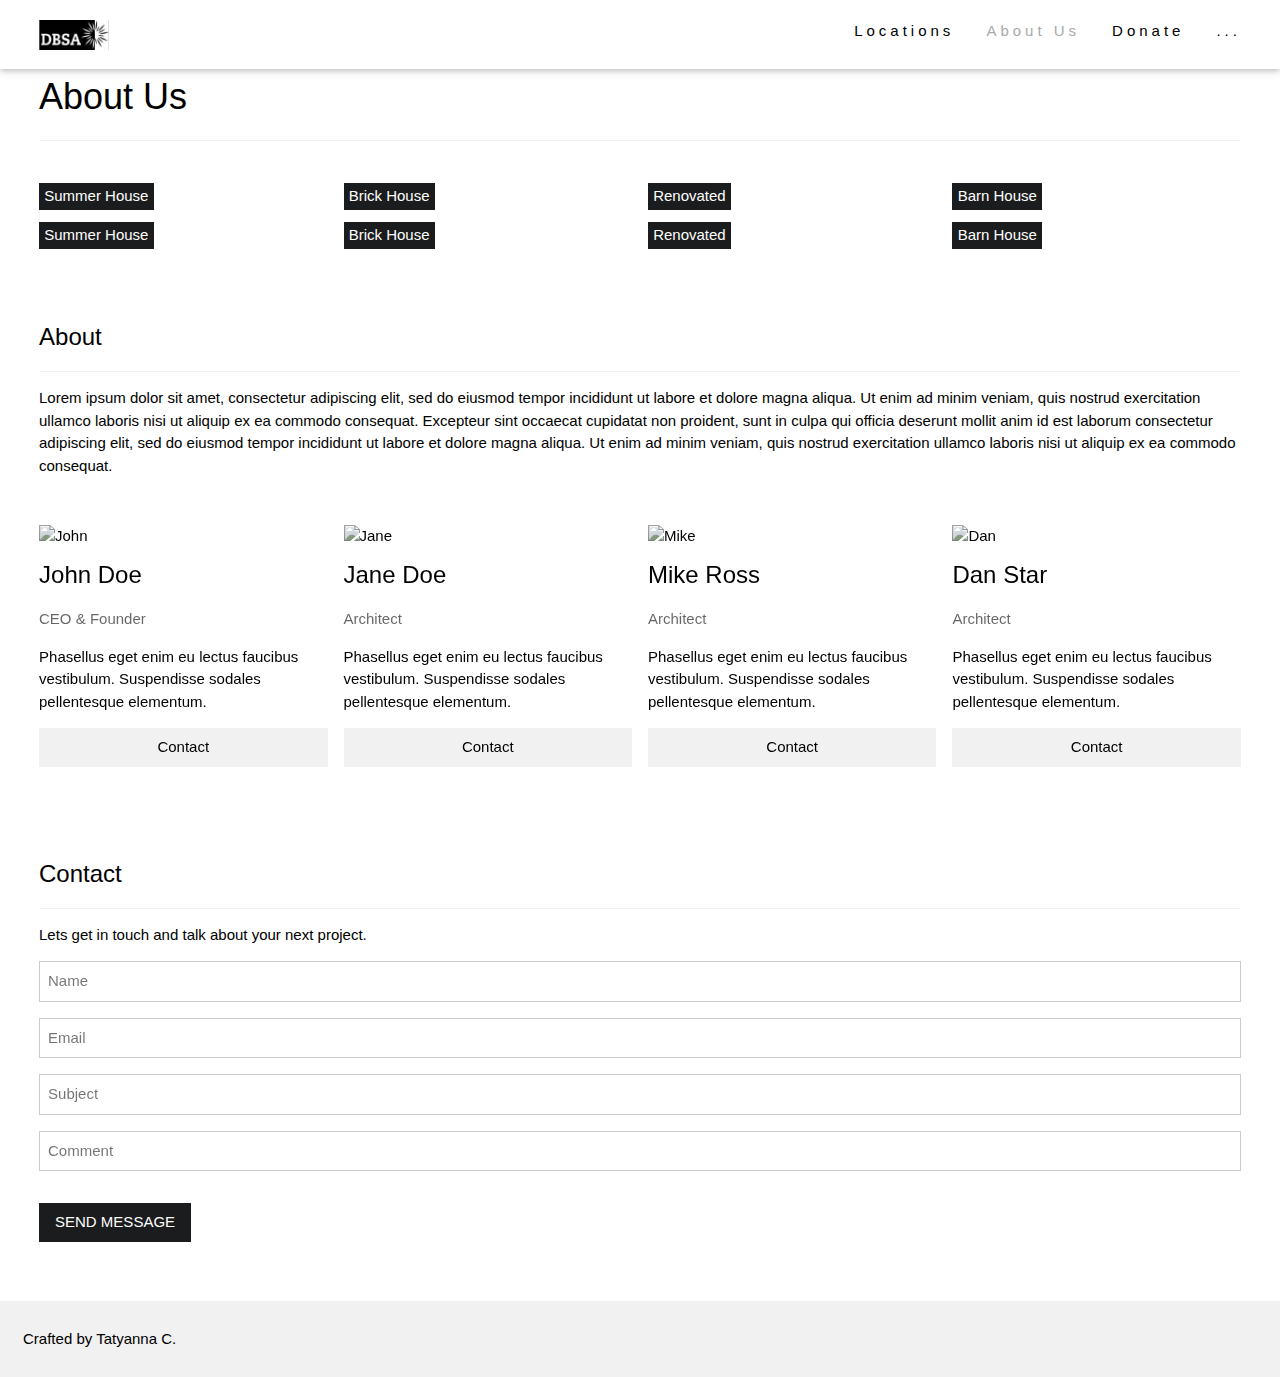
==== commit 7f9179b8: "Logo issue on pages debugging" ====
--- a/aboutUs.html
+++ b/aboutUs.html
@@ -10,7 +10,7 @@
        <!-- Navbar (sit on top) -->
         <div class="topNav w3-top w3-bar w3-card" id="topNavBarID">
             <div class="w3-bar w3-white w3-wide w3-padding">
-                <a href="index.html" class="w3-bar-item"><img src="images/dbsaTB.jpg" style="height: 30px" class="w3-left"></a>
+                <a href="index.html" class="w3-bar-item"><img src="images/dbsaLogo.jpg" style="height: 30px" class="w3-left"></a>
                 <!-- Float links to the right. Hide them on small screens -->
                 <div class="floatMenuBars">
                     <a href="index.html" class="menu w3-bar-item w3-button">Locations</a>
